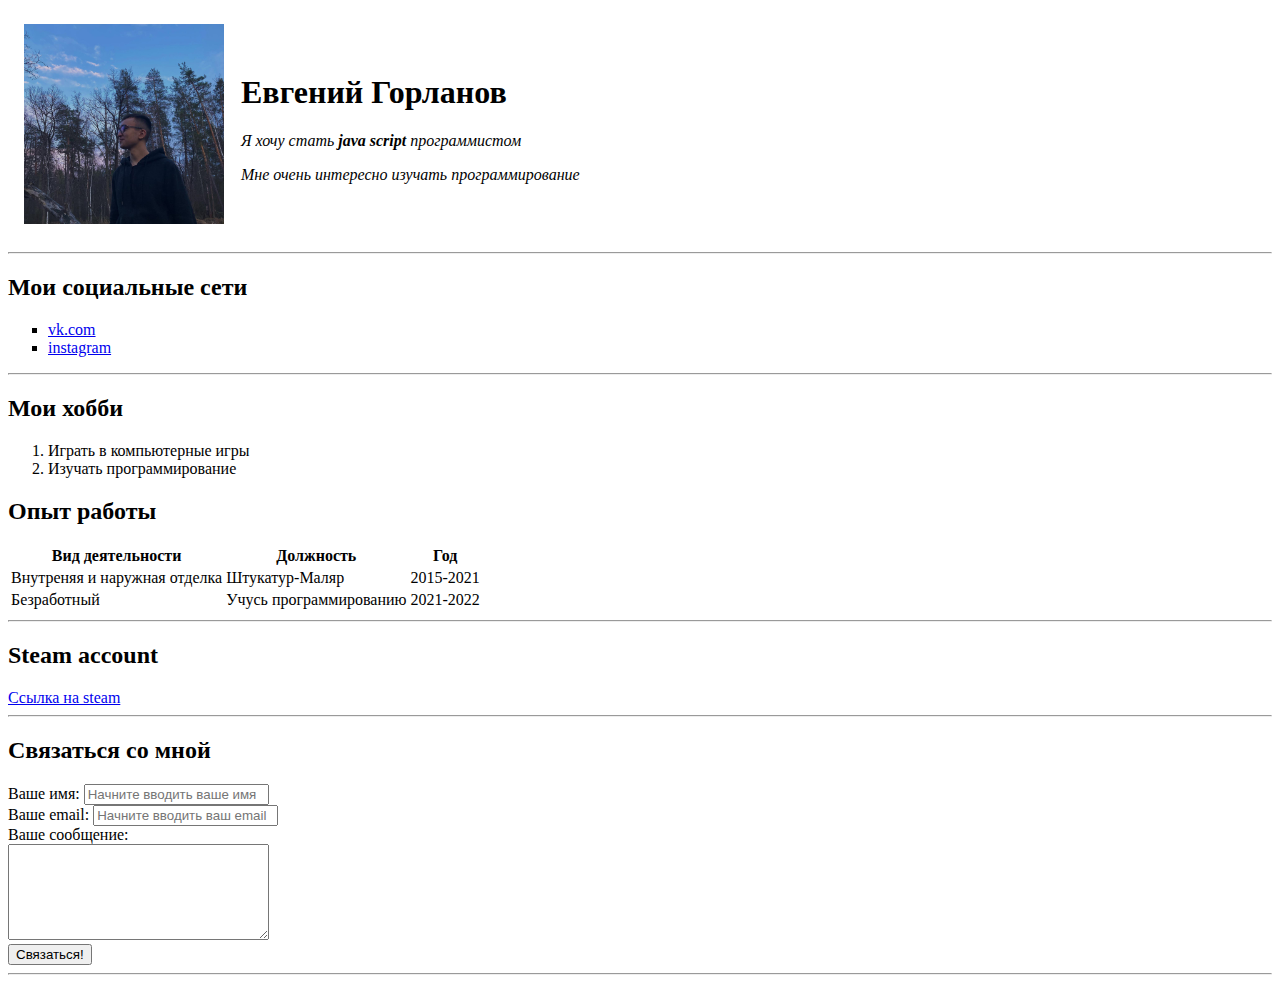
==== index.html @ 11c04b05 "study js" ====
<!DOCTYPE html>
<head>
    <meta charset="UTF-8">
    <title>Evgeniy G</title>
</head>
<body>
    <table cellspacing="15">
        <tr>
            <td>
                <img src="avatar.jpg" width="200" alt="Тут должна быть моя фотка">
            </td>
            <td>
                <h1>Евгений Горланов</h1>
                <p> <em> Я хочу стать <strong> java script</strong> программистом</em></p>
                <p> <i>Мне очень интересно изучать программирование</i></p>
            </td>
        </tr>
    </table>
    


    <hr>

    <h2>Мои социальные сети</h2>
    <ul type="square">
        <li><a href="https://vk.com/evgeniy.gorlanov" target="_blank">vk.com</a></li>
        <li><a href="https://instagram.com/evgeniy.gorlanov" target="_blank">instagram</a></li>

    </ul>
    <hr>
    <h2>Мои хобби</h2>
    <ol>
        <li>Играть в компьютерные игры</li>
        <li>Изучать программирование</li>
    </ol>

<h2>Опыт работы</h2>
<table>
        <tr>
            <th>Вид деятельности</th>
            <th>Должность</th>
            <th>Год</th>
        </tr>
        <tr> 
            <td>Внутреняя и наружная отделка</td> 
            <td>Штукатур-Маляр</td>
            <td>2015-2021</td>
        </tr>
        <tr> 
            <td>Безработный</td> 
            <td>Учусь программированию</td>
            <td>2021-2022</td>
        </tr>


</table>
<hr>
    <h2>Steam account</h2>
    <a href="steam.html" target="_blank">Ссылка на steam</a>

    <hr>
    <h2>Связаться со мной</h2>
    <form action="/">
        <label for="name">Ваше имя:</label>
        <input type="text" id="name" placeholder="Начните вводить ваше имя">
<br>
        <label for="email">Ваше email:</label>
        <input type="text" id="email" placeholder="Начните вводить ваш email">
<br>
<label for="text">Ваше сообщение:</label>
<br>
<textarea id="text" cols="30" rows="6"></textarea>
<br>
<input type="submit" value="Связаться!">
    </form>
    <hr>
</body>
</html>
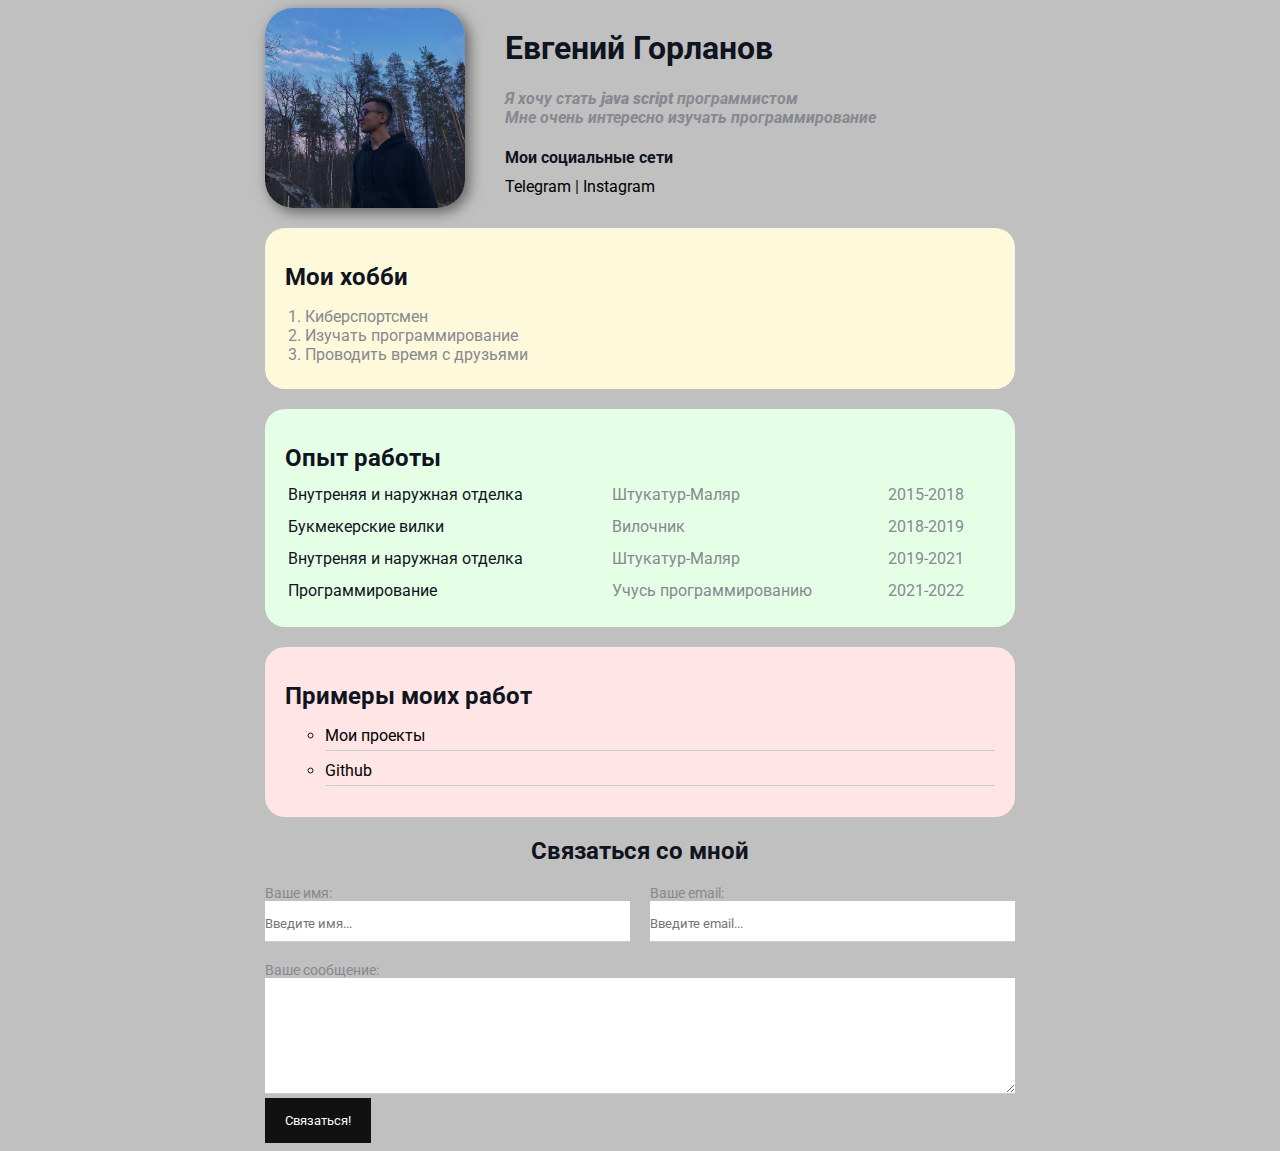
==== commit 455c49c2: "finish project" ====
--- a/index.html
+++ b/index.html
@@ -2,77 +2,101 @@
 <head>
     <meta charset="UTF-8">
     <title>Evgeniy G</title>
+    <link href="styles.css" rel="stylesheet" />
 </head>
 <body>
-    <table cellspacing="15">
-        <tr>
-            <td>
-                <img src="avatar.jpg" width="200" alt="Тут должна быть моя фотка">
-            </td>
-            <td>
-                <h1>Евгений Горланов</h1>
-                <p> <em> Я хочу стать <strong> java script</strong> программистом</em></p>
-                <p> <i>Мне очень интересно изучать программирование</i></p>
-            </td>
-        </tr>
-    </table>
+<div class="container">
+    <div class="info">
+        <img src="avatar.jpg" alt="Тут должна быть моя фотка" class="avatar">
+        <div class="info-text">
+        <h1>Евгений Горланов</h1>
+        <p> Я хочу стать <strong> java script</strong> программистом</p>
+        <p> <i>Мне очень интересно изучать программирование</i></p>
+        
+        <h4>Мои социальные сети</h4>
+           
+        <a href="https://t.me/sw1zzy1337" target="_blank">Telegram</a>
+            |
+            <a href="https://instagram.com/evgeniy.gorlanov" target="_blank">Instagram</a>
+        </div>
+    </div>
     
 
 
-    <hr>
+<div class="card bg-yellow">
+    <h2>Мои хобби</h2>
+    <ol class="list">
+        <li>Киберспортсмен</li>
+        <li>Изучать программирование</li>
+        <li>Проводить время с друзьями</li>
+    </ol>
+</div>
 
-    <h2>Мои социальные сети</h2>
-    <ul type="square">
-        <li><a href="https://vk.com/evgeniy.gorlanov" target="_blank">vk.com</a></li>
-        <li><a href="https://instagram.com/evgeniy.gorlanov" target="_blank">instagram</a></li>
-
-    </ul>
-    <hr>
-    <h2>Мои хобби</h2>
-    <ol>
-        <li>Играть в компьютерные игры</li>
-        <li>Изучать программирование</li>
-    </ol>
-
+<div class="card bg-green">
 <h2>Опыт работы</h2>
-<table>
-        <tr>
-            <th>Вид деятельности</th>
-            <th>Должность</th>
-            <th>Год</th>
+<table class="table">
+        <tr> 
+            <td>Внутреняя и наружная отделка</td> 
+            <td>Штукатур-Маляр</td>
+            <td>2015-2018</td>
+        </tr>
+        <tr> 
+            <td>Букмекерские вилки</td> 
+            <td>Вилочник</td>
+            <td>2018-2019</td>
         </tr>
         <tr> 
             <td>Внутреняя и наружная отделка</td> 
             <td>Штукатур-Маляр</td>
-            <td>2015-2021</td>
-        </tr>
+            <td>2019-2021</td>
+        </tr> 
         <tr> 
-            <td>Безработный</td> 
+            <td>Программирование</td> 
             <td>Учусь программированию</td>
             <td>2021-2022</td>
         </tr>
 
 
 </table>
-<hr>
-    <h2>Steam account</h2>
-    <a href="steam.html" target="_blank">Ссылка на steam</a>
+</div>
 
-    <hr>
+<div class="card bg-red">
+    <h2>Примеры моих работ</h2>
+    <ul class="link-list">
+        <li>
+            <a href="https://steamcommunity.com/id/-sw1zzy1337/">Мои проекты</a>
+        </li>
+        <li>
+            <a href="https://github.com/alien-js/mypage">Github</a>
+        </li>
+    </ul>
+</div>
+
+<div class="contact">
     <h2>Связаться со мной</h2>
     <form action="/">
+        <div class="row">
+        <div class="form-group">
         <label for="name">Ваше имя:</label>
-        <input type="text" id="name" placeholder="Начните вводить ваше имя">
-<br>
+        <input type="text" id="name" placeholder="Введите имя...">
+    </div>
+    <div class="form-group">
         <label for="email">Ваше email:</label>
-        <input type="text" id="email" placeholder="Начните вводить ваш email">
-<br>
+        <input type="text" id="email" placeholder="Введите email...">
+    </div>
+</div>
+    <div class="form-group">
 <label for="text">Ваше сообщение:</label>
-<br>
+
 <textarea id="text" cols="30" rows="6"></textarea>
-<br>
-<input type="submit" value="Связаться!">
+</div>  
+<input class="btn" type="submit" value="Связаться!">
+
     </form>
-    <hr>
+</div>
+
+<div class="position">
+    <div class="box"></div>
+</div>
 </body>
 </html>--- a/styles.css
+++ b/styles.css
@@ -0,0 +1,220 @@
+@import url("https://fonts.googleapis.com/css2?family=Roboto&display=swap");
+
+
+/* * {
+    padding: 0;
+    margin 0;
+} */
+
+body {
+  background-color: silver;
+  color: #0f141e;
+
+  /* font-size: 16px;
+    font-weight: normal;
+    font-family: 'Roboto', sans-serif; */
+
+  font: normal 16px "Roboto", sans-serif;
+
+  /* font-family:'Lucida Sans', 'Lucida Sans Regular', 'Lucida Grande', 'Lucida Sans Unicode', Geneva, Verdana, sans-serif; */
+}
+
+a {
+  color: black;
+  text-decoration: none;
+}
+
+a:hover {
+  text-decoration: underline;
+}
+
+a:active {
+  color: blue;
+}
+
+a:visited {
+  color: grey;
+}
+
+.avatar {
+  width: 200px;
+  border-radius: 28px;
+  box-shadow: 4px 4px 14px rgba(0, 0, 0, 0.5);
+}
+.info {
+    display: flex;
+    margin-bottom: 20px;
+}
+
+@media (max-width: 700px) {
+  .info {
+      text-align: center;
+      display: block;
+  }
+}
+.info-text {
+    margin-left: 40px;
+}
+.info-text h4 {
+    margin-bottom: 10px;
+}
+.info p {
+  color: #86898f;
+  margin: 0;
+  font-style: italic;
+  font-weight: bold;
+  text-decoration: none;
+  /* text-transform: capitalize; */
+  /* letter-spacing: 1px; */
+  /* word-spacing: 42px; */
+}
+/* Box model */
+.container {
+  max-width: 750px;
+  margin: auto;
+}
+/* .social {
+    background-color: green;
+    /* padding: 15px; */
+/* padding: 15px 20px 25px 30px; */
+/* padding-top: 15px;
+    padding-right: 20px;
+    padding-bottom: 25px;
+    padding-left: 30px;
+    margin: 5px;
+    
+    border: 5px solid red;
+    border-bottom-style: solid;
+    border-top-width: 15px;
+    border-right-color: blue;
+} */
+
+/* .box-model > div {
+    float: left;
+    background: #000;
+    height: 200px;
+    border: 4px solid red;
+    width: 25%;
+    box-sizing: border-box;
+
+} */
+
+.bg-yellow {
+    background: #fff9dc;
+}
+.bg-green {
+    background: #e5ffe7;
+}
+.bg-red {
+    background: #ffe5e5;
+}
+.card {
+    padding: 15px 20px;
+    margin-bottom: 20px;
+    border-radius: 20px;
+}
+
+.card h2 {
+    margin-bottom: 10px;
+}
+
+.list {
+    padding: 0 20px;
+}
+
+.list {
+    color: #86898f;
+    margin-bottom: 10px;
+
+}
+
+.table {
+    width: 100%;
+}
+
+.table td {
+padding-bottom: 10px;
+}
+.table td:nth-child(2),
+.table td:nth-child(3) {
+color: #86898f;
+}
+/* .table tr:nth-child(odd) {
+    background: red;
+} */
+
+.link-list {
+    list-style: circle;
+}
+
+.link-list li {
+    margin-bottom: 10px;
+    padding-bottom: 5px;
+    border-bottom: 1px solid #ccc;
+}
+
+.contact h2{
+    text-align: center;
+}
+
+.form-group label {
+display: block;
+font-size: 14px;
+color: #86898f;
+}
+
+.form-group input,
+.form-group textarea {
+    width: 100%;
+    box-sizing: border-box;
+    border: none;
+    /* background: transparent; */
+    border-bottom: 1px solid #ccc;
+    color: black;
+    padding: 15px 0 10px;
+    outline: none;
+    font-family: inherit;
+}
+
+.row {
+    display: flex;
+    margin-bottom: 20px;
+}
+
+.row > .form-group {
+    width: 50%;
+    margin-right: 20px;
+}
+.row >.form-group:last-child {
+    margin-right: 0;
+}
+.btn {
+    background: #111;
+    padding: 15px 20px;
+    color: #fff;
+    border:none;
+    font-family: inherit;
+    cursor: pointer;
+}
+
+.btn:hover {
+    opacity: 0.9;
+}
+
+/* Position */
+
+/* .position {
+position: relative;    
+border: 4px solid black;
+margin-top: 40px;
+padding: 20px;
+height: 300px;
+}
+.box {
+    position: fixed;
+    top: 0;
+    left: 0px;
+    width: 100%;
+    height: 50px;
+    background: lightcoral;
+} */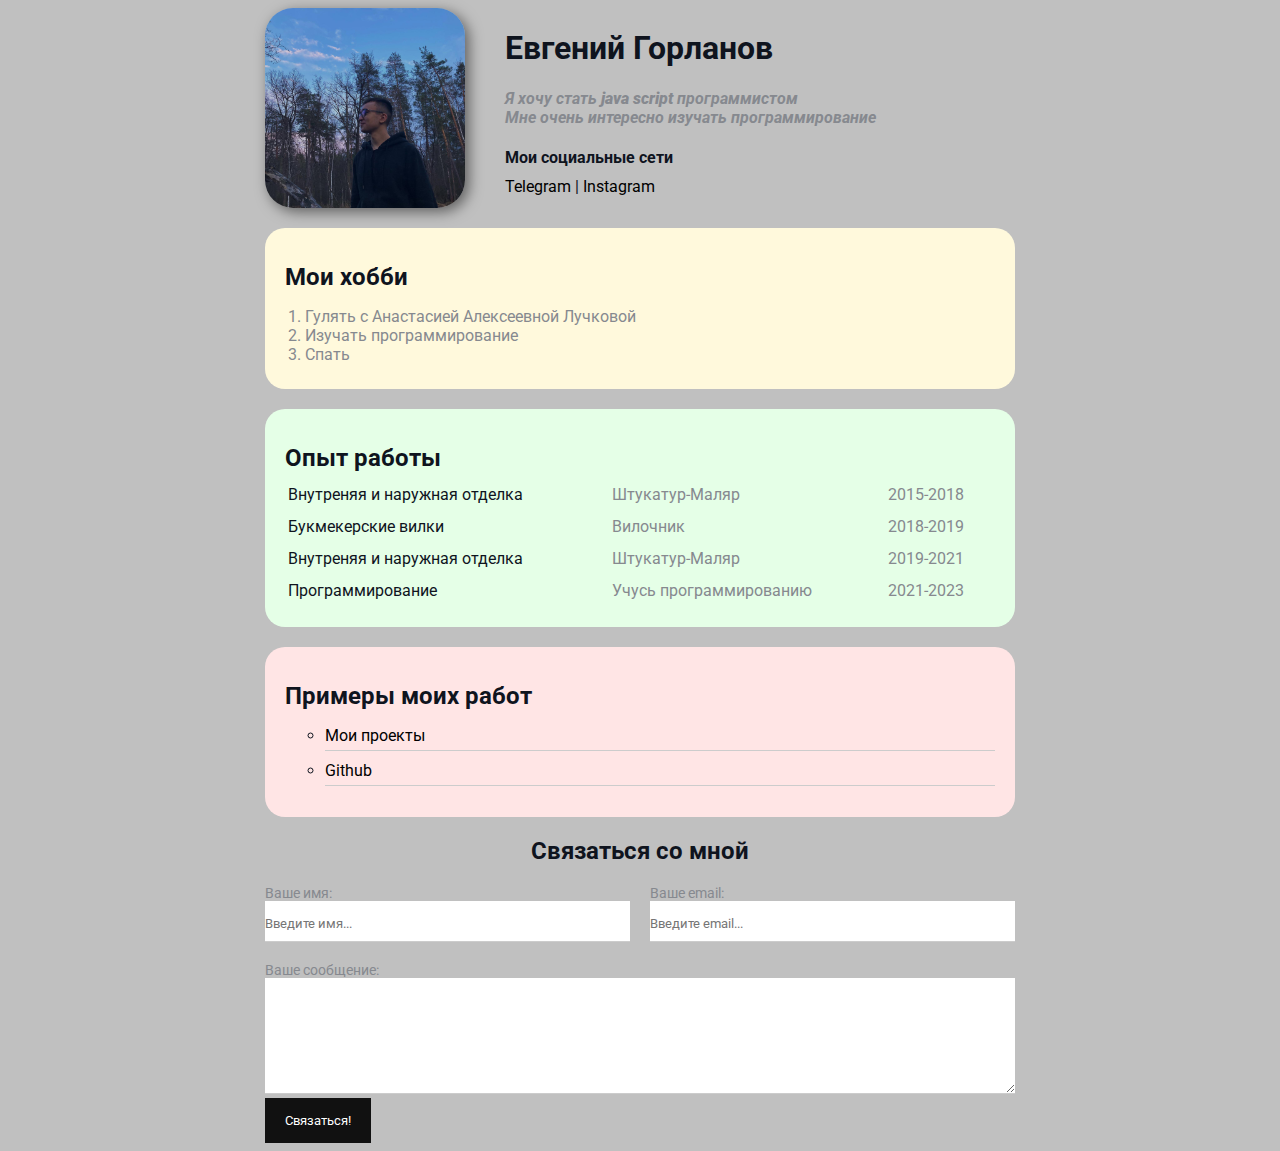
==== commit ae3a7149: "Update index.html" ====
--- a/index.html
+++ b/index.html
@@ -26,9 +26,9 @@
 <div class="card bg-yellow">
     <h2>Мои хобби</h2>
     <ol class="list">
-        <li>Киберспортсмен</li>
+        <li>Гулять с Анастасией Алексеевной Лучковой</li>
         <li>Изучать программирование</li>
-        <li>Проводить время с друзьями</li>
+        <li>Спать</li>
     </ol>
 </div>
 
@@ -53,7 +53,7 @@
         <tr> 
             <td>Программирование</td> 
             <td>Учусь программированию</td>
-            <td>2021-2022</td>
+            <td>2021-2023</td>
         </tr>
 
 
@@ -99,4 +99,4 @@
     <div class="box"></div>
 </div>
 </body>
-</html>+</html>
